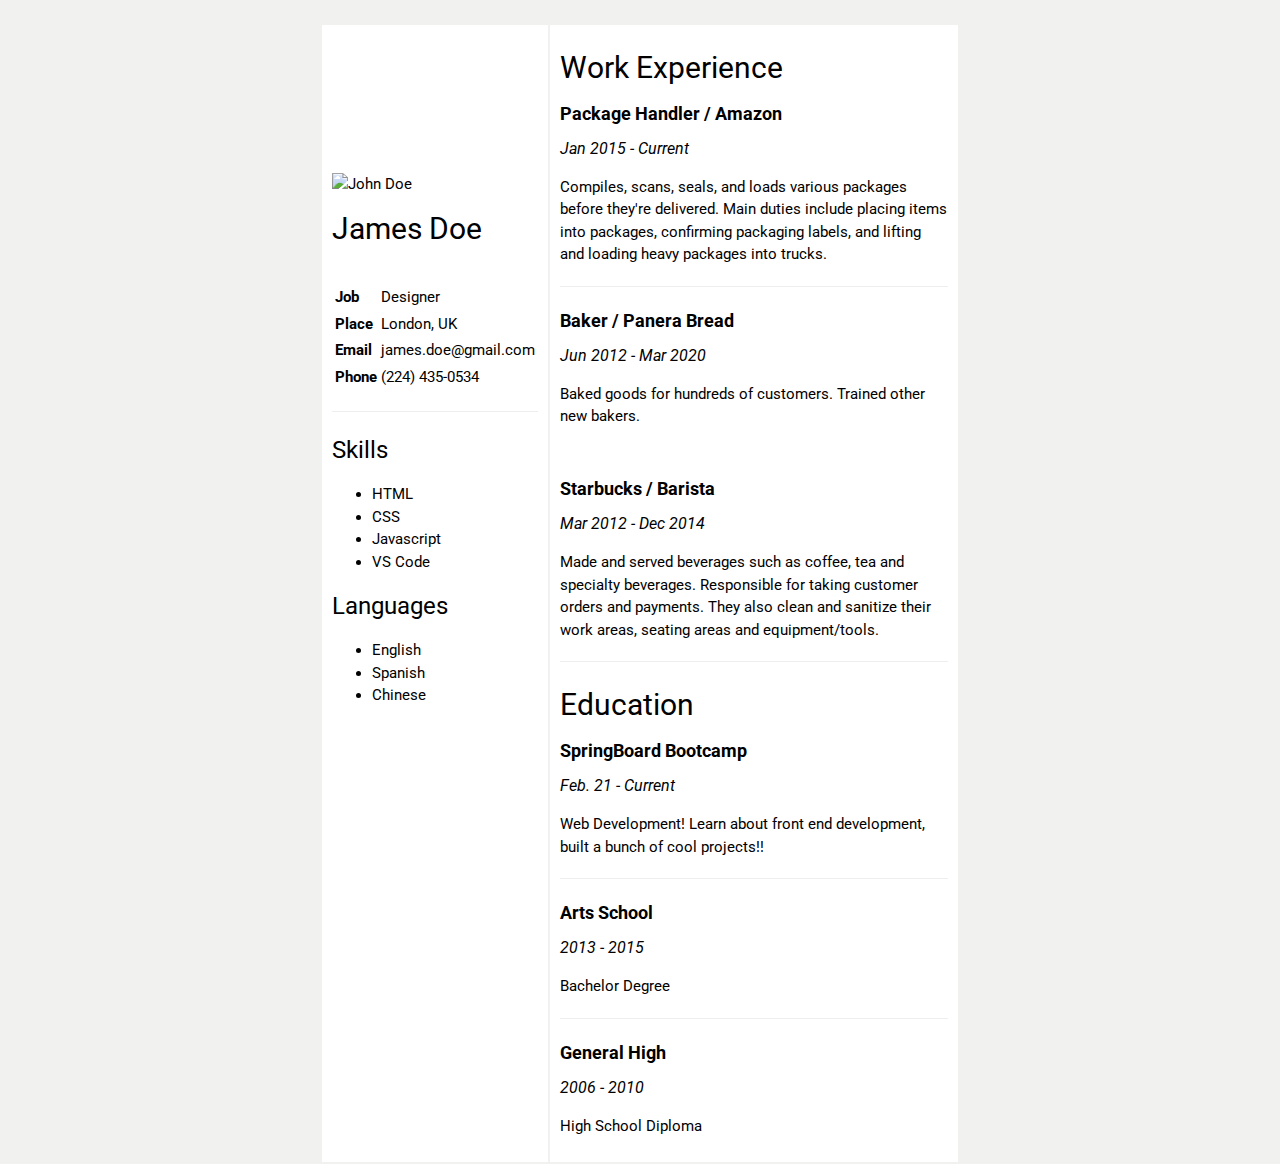
==== resume.html @ 29b0e70e "init ." ====
<!DOCTYPE html>
<html>
    <head>
        <meta charset="UTF-8">
        <meta name="viewport" content="width=device-width, initial-scale=1">
        <link rel="stylesheet" href="https://www.w3schools.com/w3css/4/w3.css">
        <link rel='stylesheet' href='https://fonts.googleapis.com/css?family=Roboto'>
        <title>Resume</title>
        <style>
            html,body,h1,h2,h3,h4,h5,h6 {font-family: "Roboto", sans-serif}
        </style>
    </head>

    <body bgcolor="#f1f1f">
        <br />

        <!-- Page Container -->
        <div style="width:50%;margin:auto;">

            <!-- The Grid -->
            <table>
                <tbody>
                    <tr>
                        <td style="padding: 10px; background-color:white;"><!-- Left Column -->
                            <div>
                                <div>
                                    <img src="https://github.com/kjmshelley/Springboard-Examples/blob/main/Resume/person-1024x1024.jpg?raw=true" alt="John Doe" width="200px" />
                                </div>
                                
                                <h2>James Doe</h2>

                                <br />

                                <div>
                                    <table>
                                        <tbody>
                                            <tr>
                                                <td><strong>Job</strong></td>
                                                <td>Designer</td>
                                            </tr>
                                            <tr>
                                                <td><strong>Place</strong></td>
                                                <td>London, UK</td>
                                            </tr>
                                            <tr>
                                                <td><strong>Email</strong></td>
                                                <td>james.doe@gmail.com</td>
                                            </tr>
                                            <tr>
                                                <td><strong>Phone</strong></td>
                                                <td>(224) 435-0534</td>
                                            </tr>
                                        </tbody>
                                    </table>

                                    <hr>

                                    <div>
                                        <h3>Skills</h3>
                                        <ul>
                                            <li>HTML</li>
                                            <li>CSS</li>
                                            <li>Javascript</li>
                                            <li>VS Code</li>
                                        </ul>
                                    </div>

                                    <div>
                                        <h3>Languages</h3>
                                        <ul>
                                            <li>English</li>
                                            <li>Spanish</li>
                                            <li>Chinese</li>
                                        </ul>
                                    </div>
                                    <br>
                                </div>
                            </div>
                            <br />
                            <br />
                            <br />
                            <br />
                            <br />
                            <br />
                            <br />
                            <br />
                            <br />
                            <br />
                            <br />
                            <br />
                        </td>

                        <td style="padding: 10px; background-color:white;"> <!-- Right Column -->
                            <div>
                                <div>
                                  <h2>Work Experience</h2>
                                  <div>
                                    <h5><b>Package Handler / Amazon</b></h5>
                                    <h6><i>Jan 2015 - <span>Current</span></i></h6>
                                    <p>Compiles, scans, seals, and loads various packages before they're delivered. Main duties include placing items into packages, confirming packaging labels, and lifting and loading heavy packages into trucks.</p>
                                    <hr>
                                  </div>
                                  <div>
                                    <h5><b>Baker / Panera Bread</b></h5>
                                    <h6><i>Jun 2012 - Mar 2020</i></h6>
                                    <p>Baked goods for hundreds of customers. Trained other new bakers. </p><br>
                                  </div>
                                  <div>
                                    <h5><b>Starbucks / Barista</b></h5>
                                    <h6><i>Mar 2012 - Dec 2014</i></h6>
                                    <p>Made and served beverages such as coffee, tea and specialty beverages. Responsible for taking customer orders and payments. They also clean and sanitize their work areas, seating areas and equipment/tools.</p>
                                    <hr>
                                  </div>
                                </div>
                          
                                <div>
                                  <h2>Education</h2>
                                  <div>
                                    <h5><b>SpringBoard Bootcamp</b></h5>
                                    <h6><i>Feb. 21 - Current</i></h6>
                                    <p>Web Development! Learn about front end development, built a bunch of cool projects!!</p>
                                    <hr />
                                  </div>
                                  <div>
                                    <h5><b>Arts School</b></h5>
                                    <h6><i>2013 - 2015</i></h6>
                                    <p>Bachelor Degree</p>
                                    <hr />
                                  </div>
                                  <div>
                                    <h5><b>General High</b></h5>
                                    <h6><i>2006 - 2010</i></h6>
                                    <p>High School Diploma</p>
                                  </div>
                                </div>
                            </div>
                        </td>
                    </tr>

                </tbody>
            </table>
        </div>
    </body>
</html>
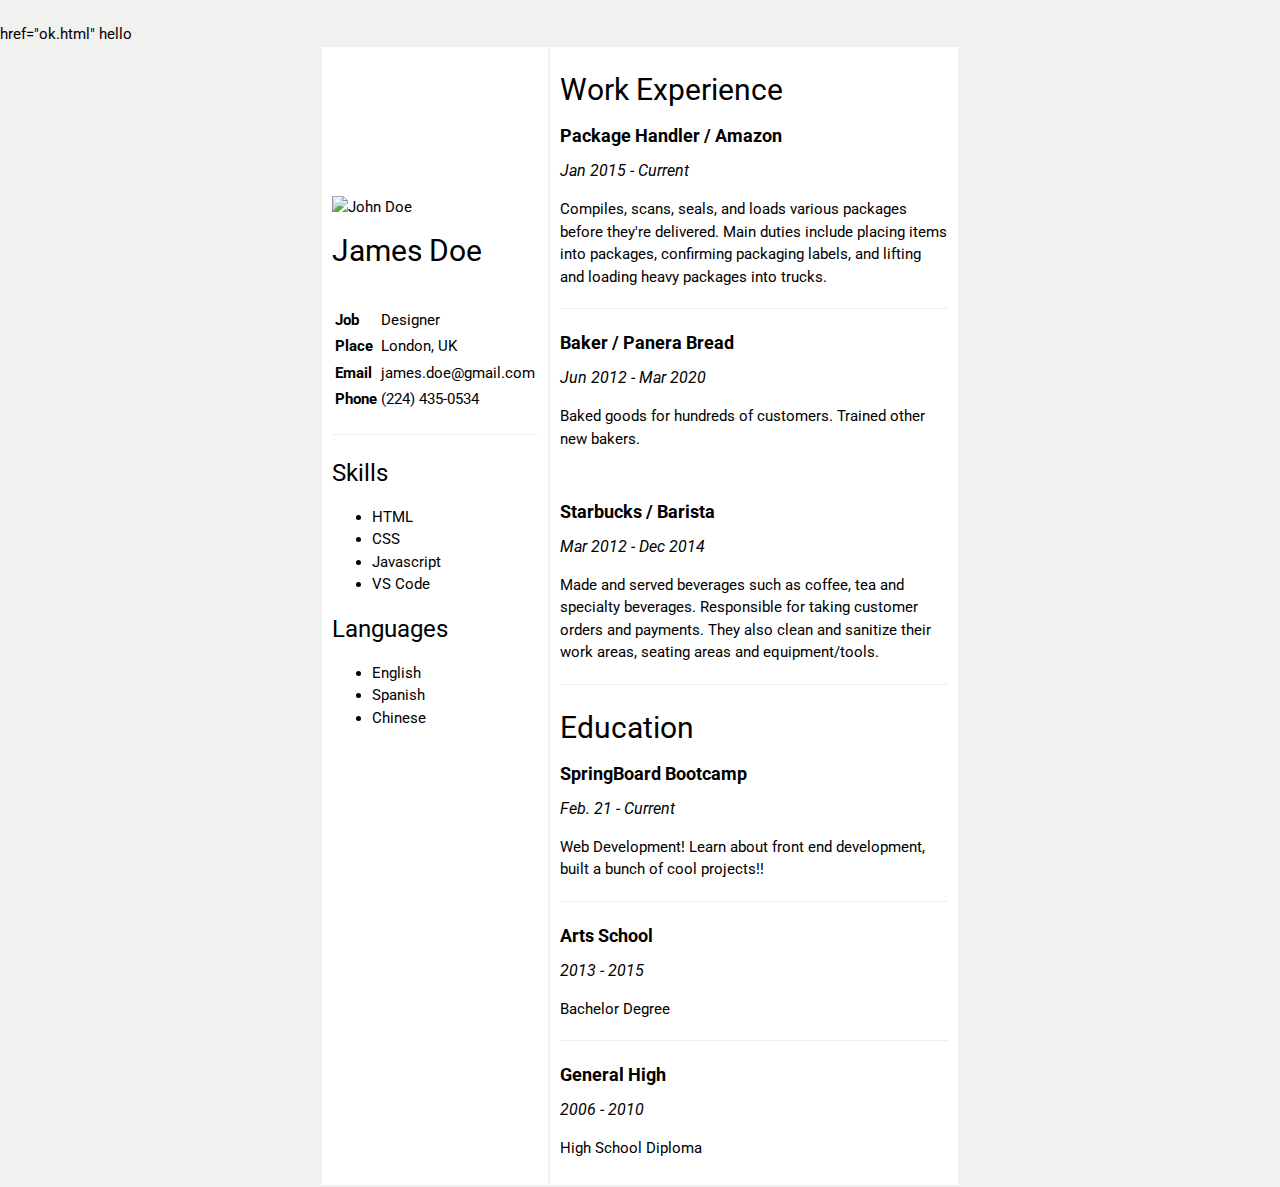
==== commit d96f4ecc: "revert old site" ====
--- a/resume.html
+++ b/resume.html
@@ -14,6 +14,7 @@
     <body bgcolor="#f1f1f">
         <br />
 
+        <a> href="ok.html" hello </a>
         <!-- Page Container -->
         <div style="width:50%;margin:auto;">
 
